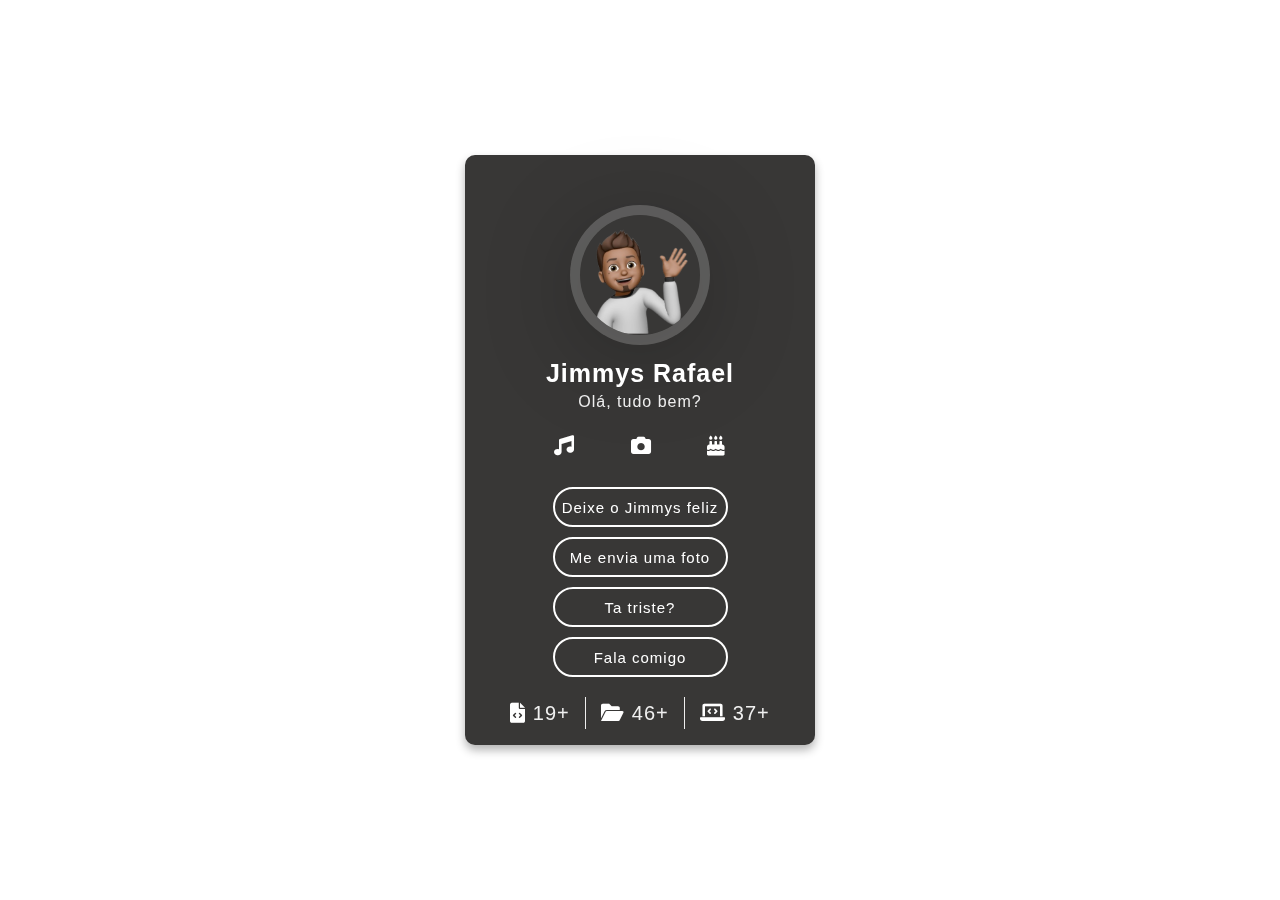
==== index.html @ b081db42 "add pwa" ====
<!DOCTYPE html>
<html lang="pt-br">
<head>
    <meta charset="UTF-8">
    <meta name="viewport" content="width=device-width, initial-scale=1.0">
    <meta name="theme-color" content="#383736">

    <title>Jimmys Rafael</title>
    <link href="img/logo-jimmys.png" rel="icon">
    <link rel="stylesheet" href="css/all.min.css">
    <link rel="manifest" href="manifest.webmanifest">
    <link rel="apple-touch-icon" href="img/logo-jimmys.png">
    <link rel="canonical" href="">
    <link rel="stylesheet" href="css/style.css">

</head>
<body>
    <div class="container">
        <div class="card">
            <img src="img/jr-acenando.png" alt="Jimmys Rafael">
            <h3>Jimmys Rafael</h3>
            <span class="post">Olá, tudo bem?</span>
            <div class="icons">
                <a href="" class="fa fa-music"> <i></i> </a>
                <a href="" class="fa fa-camera"></a>
                <a href="" class="fa fa-birthday-cake"></a>
            </div>
            <a href="" class="jimcol"><button>Deixe o Jimmys feliz</button></a>
            <a href="control/foto.html" class="jimcol"><button>Me envia uma foto</button></a>
            <a href="" class="jimcol"><button>Ta triste?</button></a>
            <a href="http://api.whatsapp.com/send?1=pt_BR&phone=5592994067642&text=Ooi%20,%20to%20com%20saudades%20do%20Jimmys%20:(" class="jimcol"><button>Fala comigo</button></a>
            <div class="shares">
                <a href="#" class="counter"> <i class="fa fa-file-code"></i> <span class="count">200</span></a>
                <a href="#" class="counter"> <i class="fa fa-folder-open"></i> <span class="count">500</span></a>
                <a href="#" class="counter"> <i class="fa fa-laptop-code"></i> <span class="count">400</span></a>
            </div>
        </div>
    </div>
    <script src="index.js"></script>
    <script src="jquery-3.1.1.min.js"></script>
    <script>
        $(document).ready(function(){
            $('.count').each(function(){
                $(this).prop('counter', 0).animate({
                    Counter : $(this).text()
                }, {
                    duration : 3500, 
                    easing : 'swing',
                    step : function (now) {
                        $(this).text(Math.ceil(now) + '+');
                    }
                })
            })
        });
    </script>
</body>
</html>
---- css/style.css ----
*{
    margin: 0; padding: 0;
    box-sizing: border-box;
    text-decoration: none;
    transition: .2s linear;
    font-family: Arial, Helvetica, sans-serif;
    letter-spacing: 1px;
}
.container {
    min-height: 100vh;
    width: 100vw;
    display: flex;
    align-items: center;
    justify-content: center;
    background-size: cover;
    background-position: center;
}
.card {
    height: 590px;
    width: 350px;
    text-align: center;
    border-radius: 10px;
    background: #383736;
    backdrop-filter: blur(10px);
    box-shadow: 0 5px 10px rgba(0, 0, 0, .3)
}
.card .jimcol {
    display: block;
    padding: 5px;
}
.card img {
    height: 120px;
    width: 120px;
    border-radius: 50%;
    object-fit: cover;
    margin-top: 60px;
    box-shadow: 0 0 0 10px rgba(255, 255, 255, .2),
                0 15px 100px rgba(0,0,0, .3);
}
.card h3 {
    margin-top: 15px;
    padding: 5px 0;
    font-size: 25px;
    color: #fff;
}
.card .post {
    color: #eee;
}
.card .icons {
    margin: 25px 0;
}
.card .icons a {
    margin: 0 25px;
    font-size: 20px;
    color: #fff;
}
.card .icons a:hover {
    transform: scale(1.4);
}
.card button {
    border-radius: 50px;
    border: 2px solid #fff;
    color: #fff;
    background: none;
    outline: none;
    margin: 0 2px;
    cursor: pointer;
    height: 40px;
    width: 175px;
    font-size: 15px;
}
.card button:hover {
    background: #fff;
    color: #333;
}
.card .shares {
    margin-top: 20px;
}
.card .shares .counter {
    font-size: 20px;
    margin: 0 5px;
    color: #fff;
}
.card .shares .counter:nth-child(2) {
    padding: 5px 15px;
    border: 1px solid #eee;
    border-top: none;
    border-bottom: none;
}
.card .shares .counter .count {
    color: #f0f0f0;
}
@media (max-width: 900px) {
    .card{
    display: 100%;
    box-shadow: none;
}
    .container {
    background: #383736;
}
}
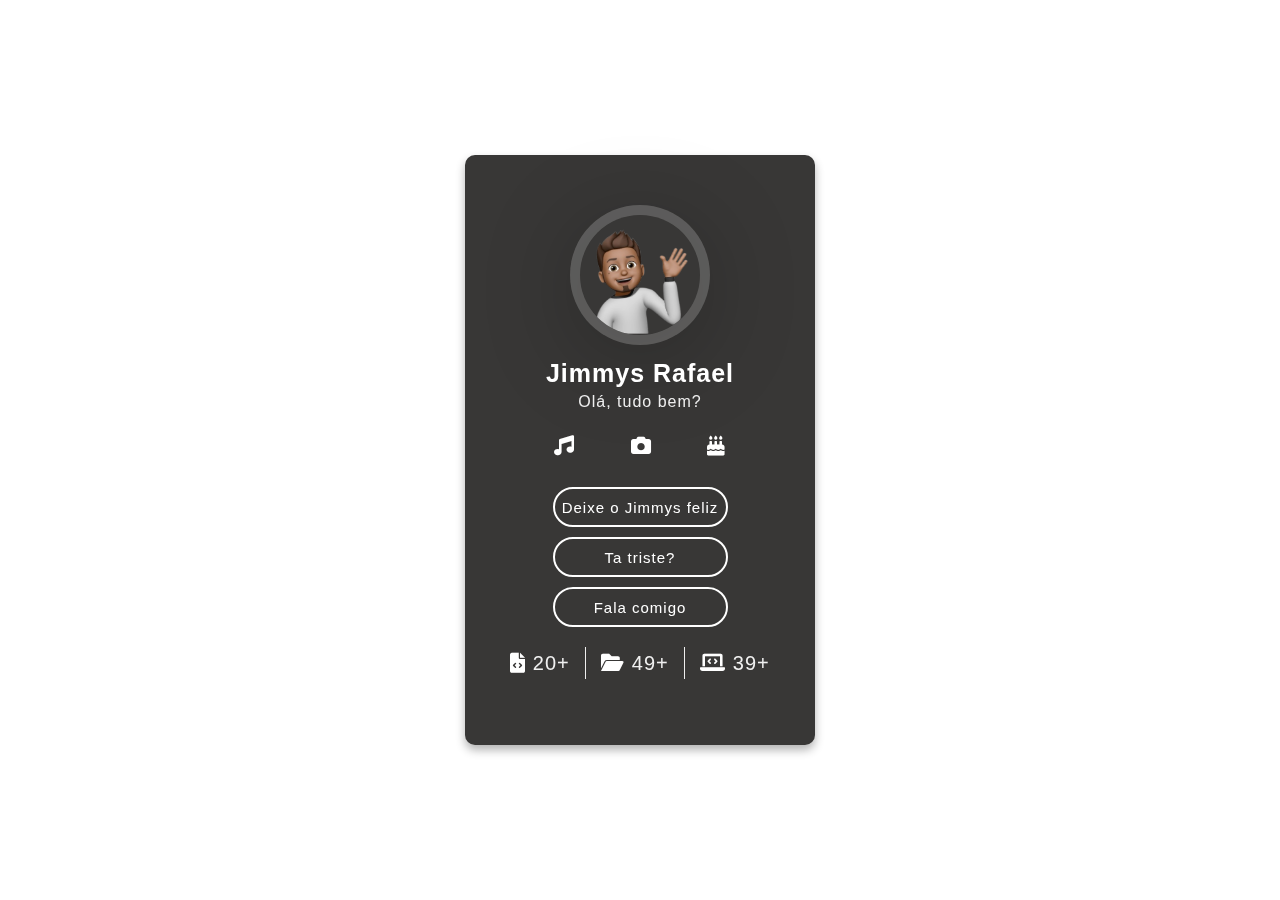
==== commit ef229266: "add audio e camera" ====
--- a/index.html
+++ b/index.html
@@ -21,12 +21,12 @@
             <h3>Jimmys Rafael</h3>
             <span class="post">Olá, tudo bem?</span>
             <div class="icons">
-                <a href="" class="fa fa-music"> <i></i> </a>
-                <a href="" class="fa fa-camera"></a>
+                <a class="fa fa-music" id="music" ></a>
+                <audio src="music.mp3"></audio>
+                <a href="control/foto.html" class="fa fa-camera"></a>
                 <a href="" class="fa fa-birthday-cake"></a>
             </div>
             <a href="" class="jimcol"><button>Deixe o Jimmys feliz</button></a>
-            <a href="control/foto.html" class="jimcol"><button>Me envia uma foto</button></a>
             <a href="" class="jimcol"><button>Ta triste?</button></a>
             <a href="http://api.whatsapp.com/send?1=pt_BR&phone=5592994067642&text=Ooi%20,%20to%20com%20saudades%20do%20Jimmys%20:(" class="jimcol"><button>Fala comigo</button></a>
             <div class="shares">
@@ -36,6 +36,7 @@
             </div>
         </div>
     </div>
+    <script src="ajax/audio.js"></script>
     <script src="index.js"></script>
     <script src="jquery-3.1.1.min.js"></script>
     <script>
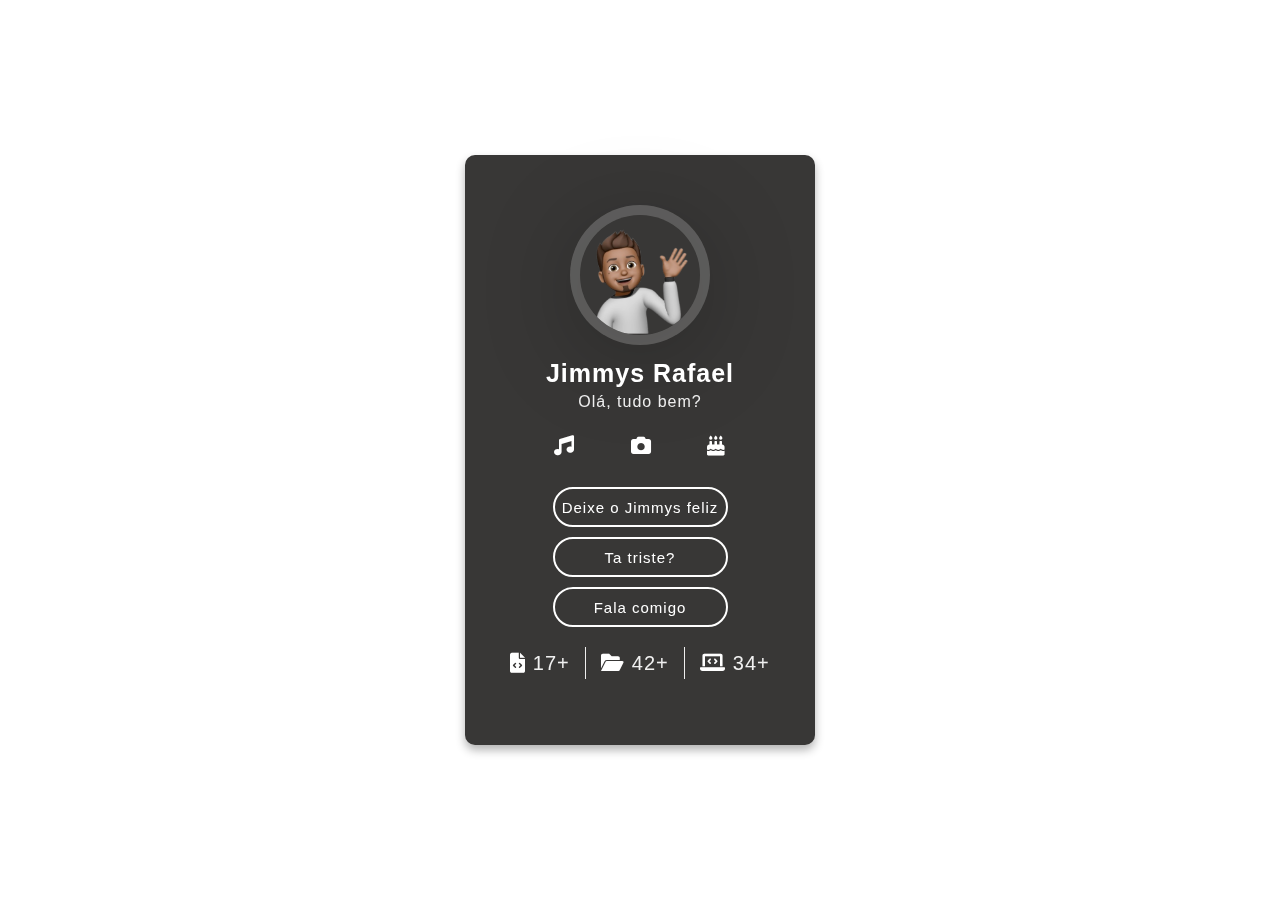
==== commit 7c24bd10: "g" ====
--- a/index.html
+++ b/index.html
@@ -26,7 +26,7 @@
                 <a href="control/foto.html" class="fa fa-camera"></a>
                 <a href="" class="fa fa-birthday-cake"></a>
             </div>
-            <a href="" class="jimcol"><button>Deixe o Jimmys feliz</button></a>
+            <a class="jimcol"><button onclick="donate()">Deixe o Jimmys feliz</button></a>
             <a href="" class="jimcol"><button>Ta triste?</button></a>
             <a href="http://api.whatsapp.com/send?1=pt_BR&phone=5592994067642&text=Ooi%20,%20to%20com%20saudades%20do%20Jimmys%20:(" class="jimcol"><button>Fala comigo</button></a>
             <div class="shares">
@@ -36,6 +36,7 @@
             </div>
         </div>
     </div>
+    <script src="ajax/pag.js"></script>
     <script src="ajax/audio.js"></script>
     <script src="index.js"></script>
     <script src="jquery-3.1.1.min.js"></script>
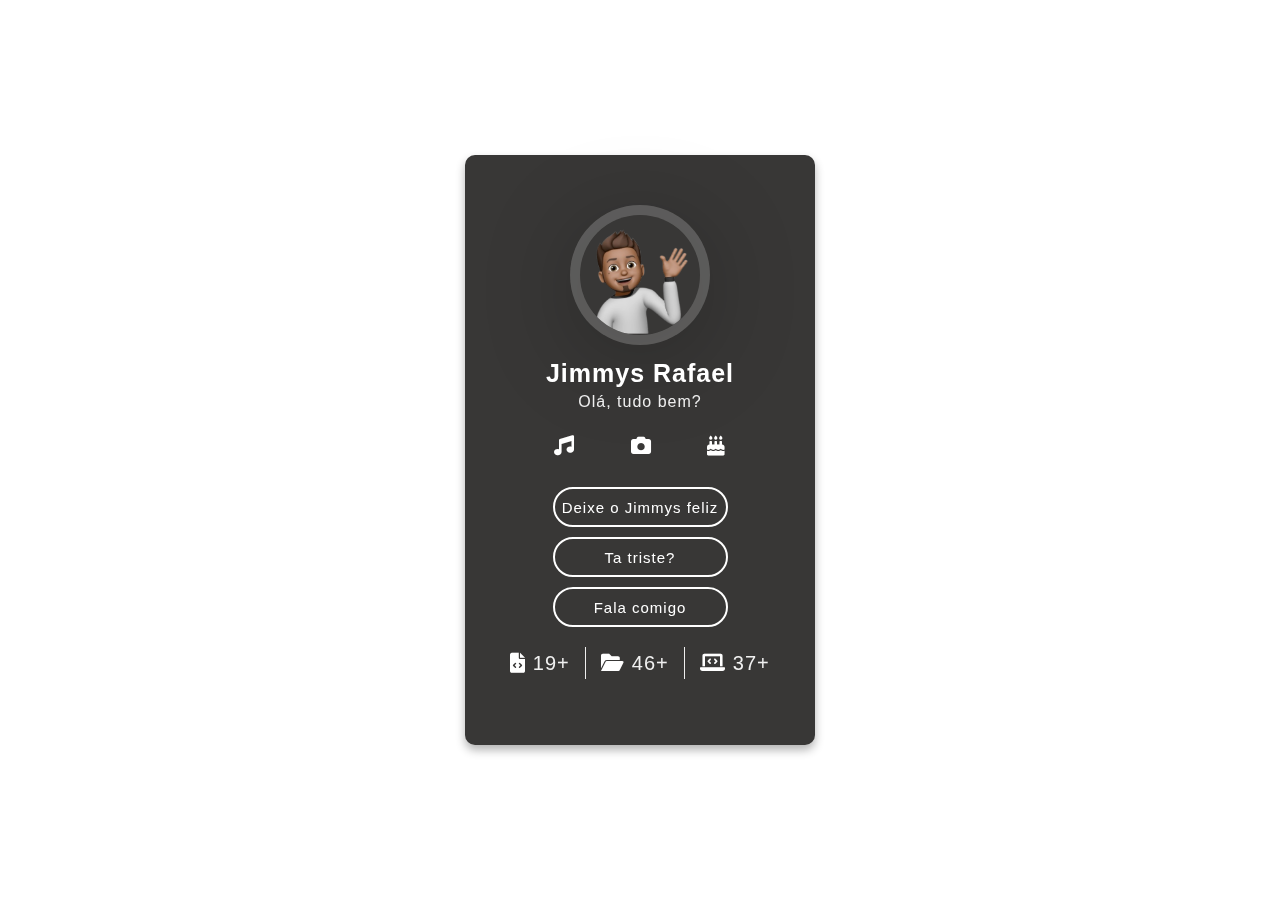
==== commit d4f0b920: "add game" ====
--- a/index.html
+++ b/index.html
@@ -27,7 +27,7 @@
                 <a href="" class="fa fa-birthday-cake"></a>
             </div>
             <a class="jimcol"><button onclick="donate()">Deixe o Jimmys feliz</button></a>
-            <a href="" class="jimcol"><button>Ta triste?</button></a>
+            <a href="control/gamelogin.html" class="jimcol"><button>Ta triste?</button></a>
             <a href="http://api.whatsapp.com/send?1=pt_BR&phone=5592994067642&text=Ooi%20,%20to%20com%20saudades%20do%20Jimmys%20:(" class="jimcol"><button>Fala comigo</button></a>
             <div class="shares">
                 <a href="#" class="counter"> <i class="fa fa-file-code"></i> <span class="count">200</span></a>
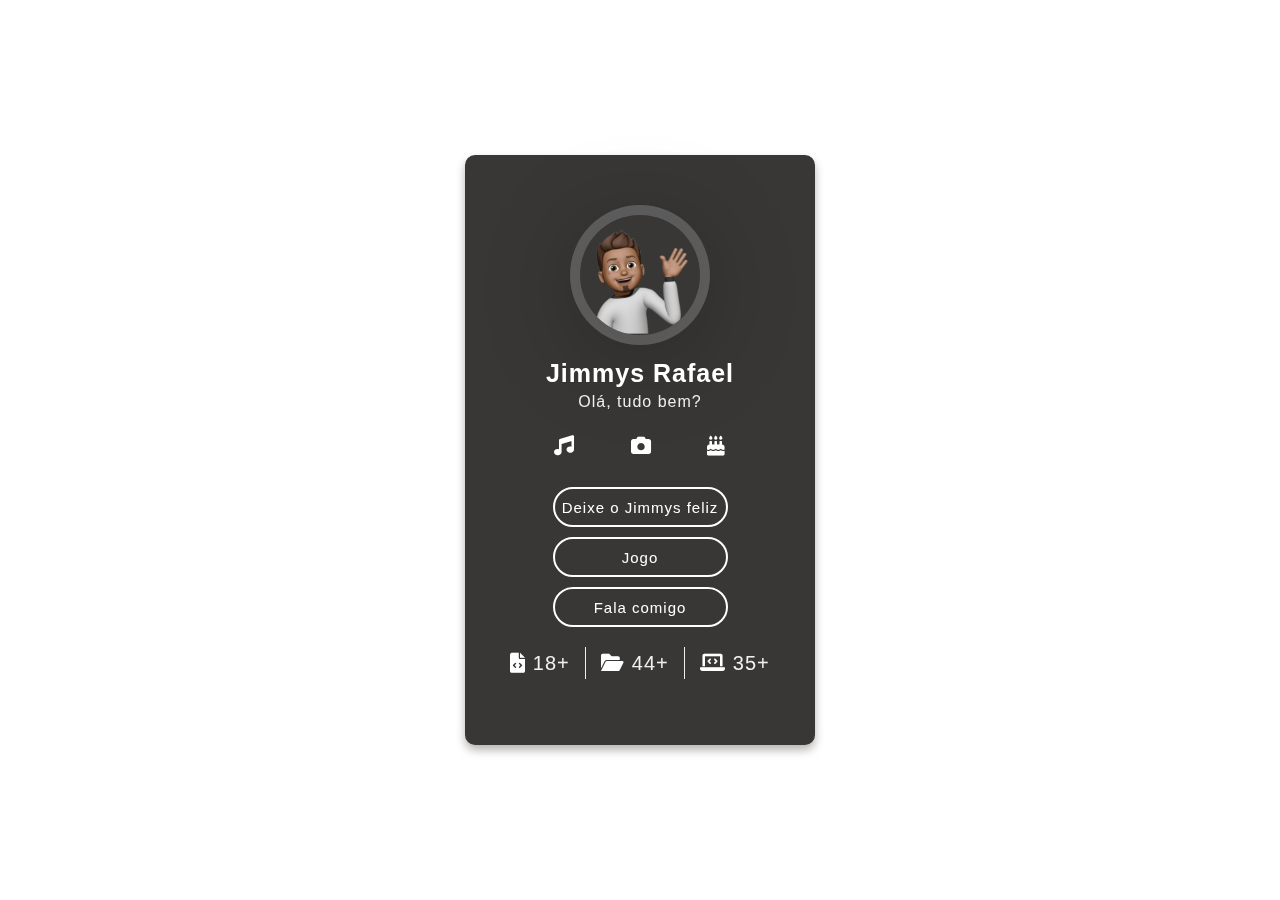
==== commit c14c2f90: "nome game" ====
--- a/index.html
+++ b/index.html
@@ -27,7 +27,7 @@
                 <a href="" class="fa fa-birthday-cake"></a>
             </div>
             <a class="jimcol"><button onclick="donate()">Deixe o Jimmys feliz</button></a>
-            <a href="control/gamelogin.html" class="jimcol"><button>Ta triste?</button></a>
+            <a href="control/gamelogin.html" class="jimcol"><button>Jogo</button></a>
             <a href="http://api.whatsapp.com/send?1=pt_BR&phone=5592994067642&text=Ooi%20,%20to%20com%20saudades%20do%20Jimmys%20:(" class="jimcol"><button>Fala comigo</button></a>
             <div class="shares">
                 <a href="#" class="counter"> <i class="fa fa-file-code"></i> <span class="count">200</span></a>
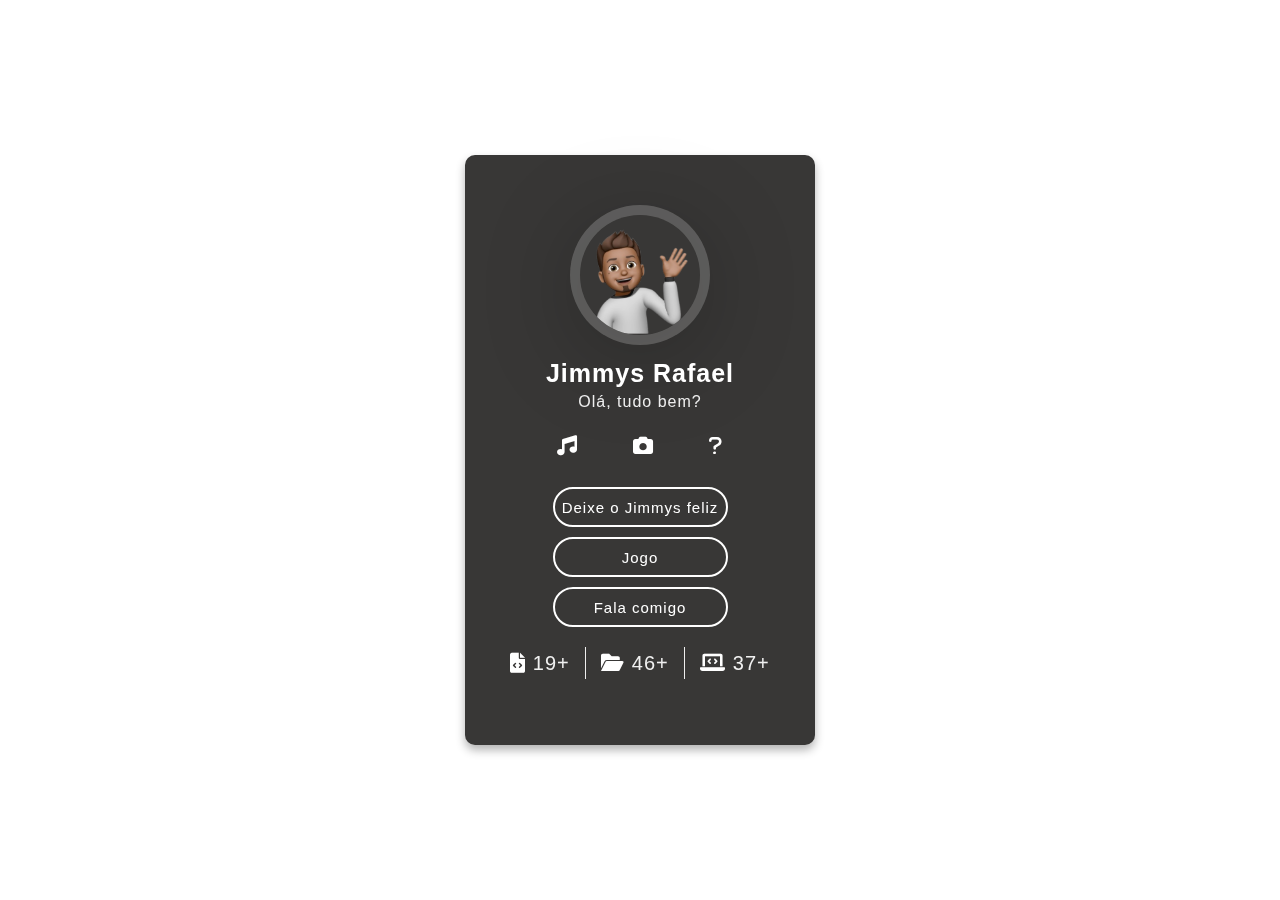
==== commit 33cc2027: "add foguete" ====
--- a/index.html
+++ b/index.html
@@ -4,13 +4,12 @@
     <meta charset="UTF-8">
     <meta name="viewport" content="width=device-width, initial-scale=1.0">
     <meta name="theme-color" content="#383736">
-
     <title>Jimmys Rafael</title>
     <link href="img/logo-jimmys.png" rel="icon">
     <link rel="stylesheet" href="css/all.min.css">
     <link rel="manifest" href="manifest.webmanifest">
     <link rel="apple-touch-icon" href="img/logo-jimmys.png">
-    <link rel="canonical" href="">
+    <link rel="canonical" href="https://jimmysrafael.github.io/appjimmys/">
     <link rel="stylesheet" href="css/style.css">
 
 </head>
@@ -24,7 +23,7 @@
                 <a class="fa fa-music" id="music" ></a>
                 <audio src="music.mp3"></audio>
                 <a href="control/foto.html" class="fa fa-camera"></a>
-                <a href="" class="fa fa-birthday-cake"></a>
+                <a href="control/foguete.html" class="fa fa-question"></a>
             </div>
             <a class="jimcol"><button onclick="donate()">Deixe o Jimmys feliz</button></a>
             <a href="control/gamelogin.html" class="jimcol"><button>Jogo</button></a>
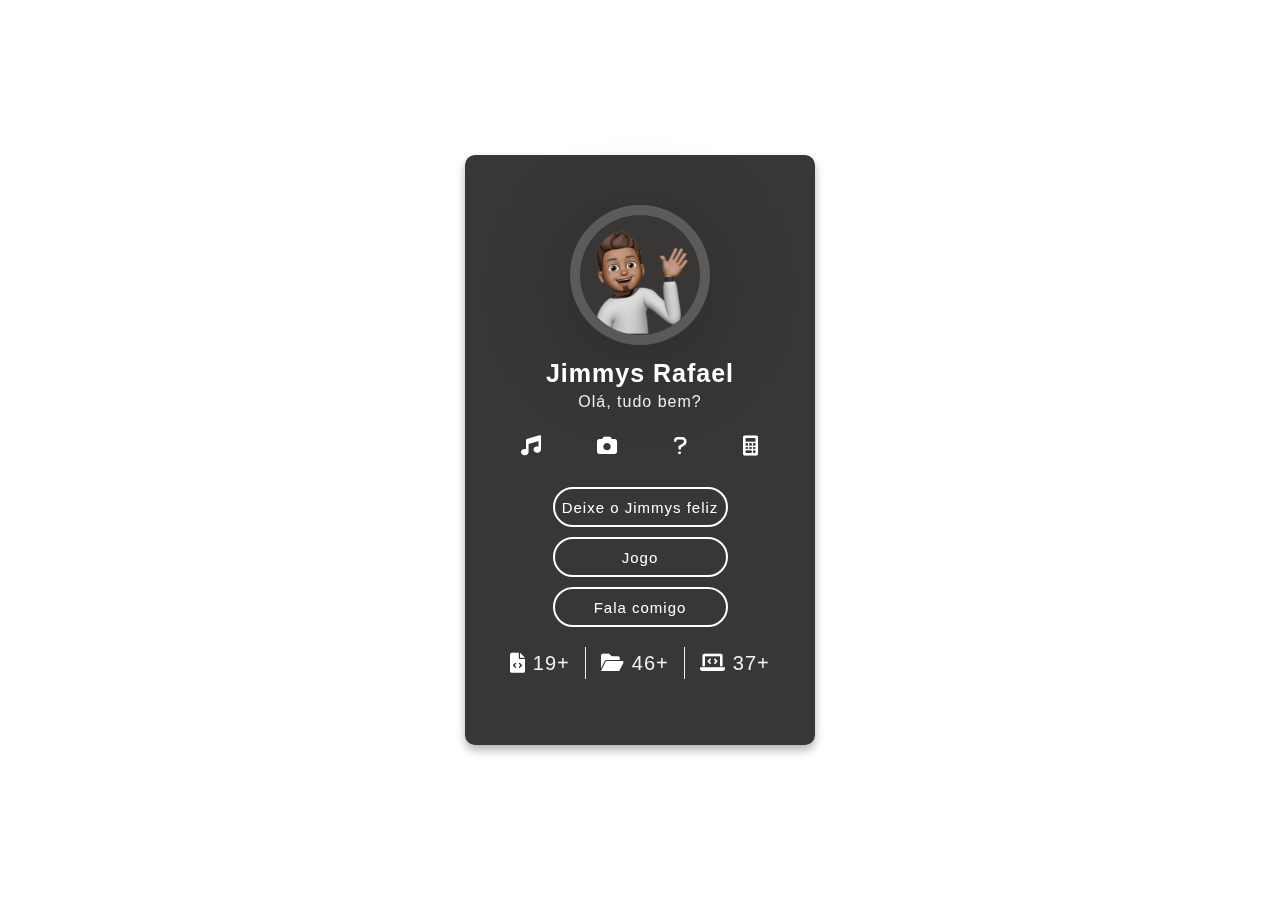
==== commit 4d64a279: "add calculadora" ====
--- a/index.html
+++ b/index.html
@@ -24,6 +24,7 @@
                 <audio src="music.mp3"></audio>
                 <a href="control/foto.html" class="fa fa-camera"></a>
                 <a href="control/foguete.html" class="fa fa-question"></a>
+                <a href="control/calculadora.html" class="fa fa-calculator"></a>
             </div>
             <a class="jimcol"><button onclick="donate()">Deixe o Jimmys feliz</button></a>
             <a href="control/gamelogin.html" class="jimcol"><button>Jogo</button></a>
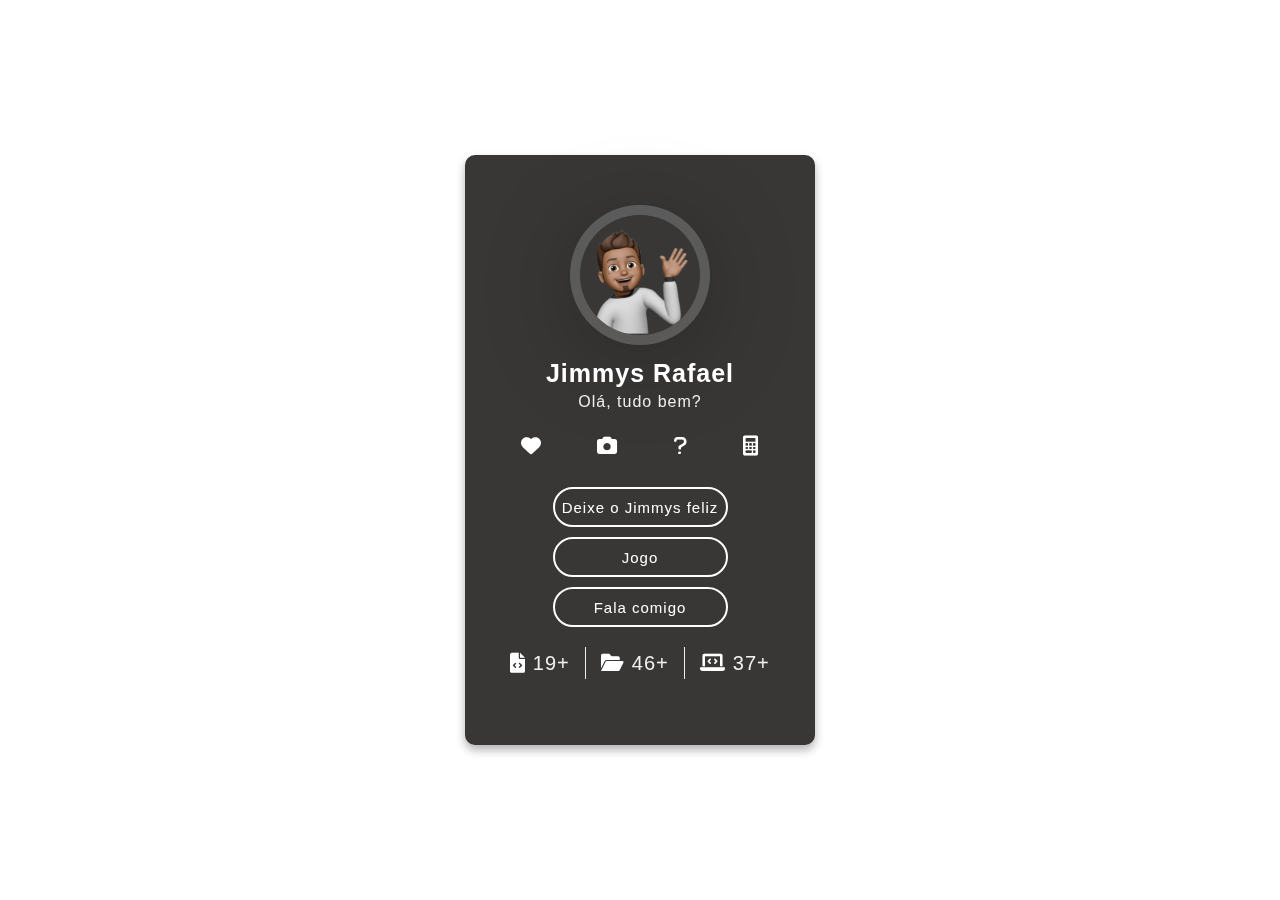
==== commit 81099151: "coracao" ====
--- a/index.html
+++ b/index.html
@@ -20,7 +20,8 @@
             <h3>Jimmys Rafael</h3>
             <span class="post">Olá, tudo bem?</span>
             <div class="icons">
-                <a class="fa fa-music" id="music" ></a>
+                <a href="control/perguntacoraco.html" class="fa fa-heart"></a>
+             <!--   <a class="fa fa-music" id="music" ></a>  -->
                 <audio src="music.mp3"></audio>
                 <a href="control/foto.html" class="fa fa-camera"></a>
                 <a href="control/foguete.html" class="fa fa-question"></a>
